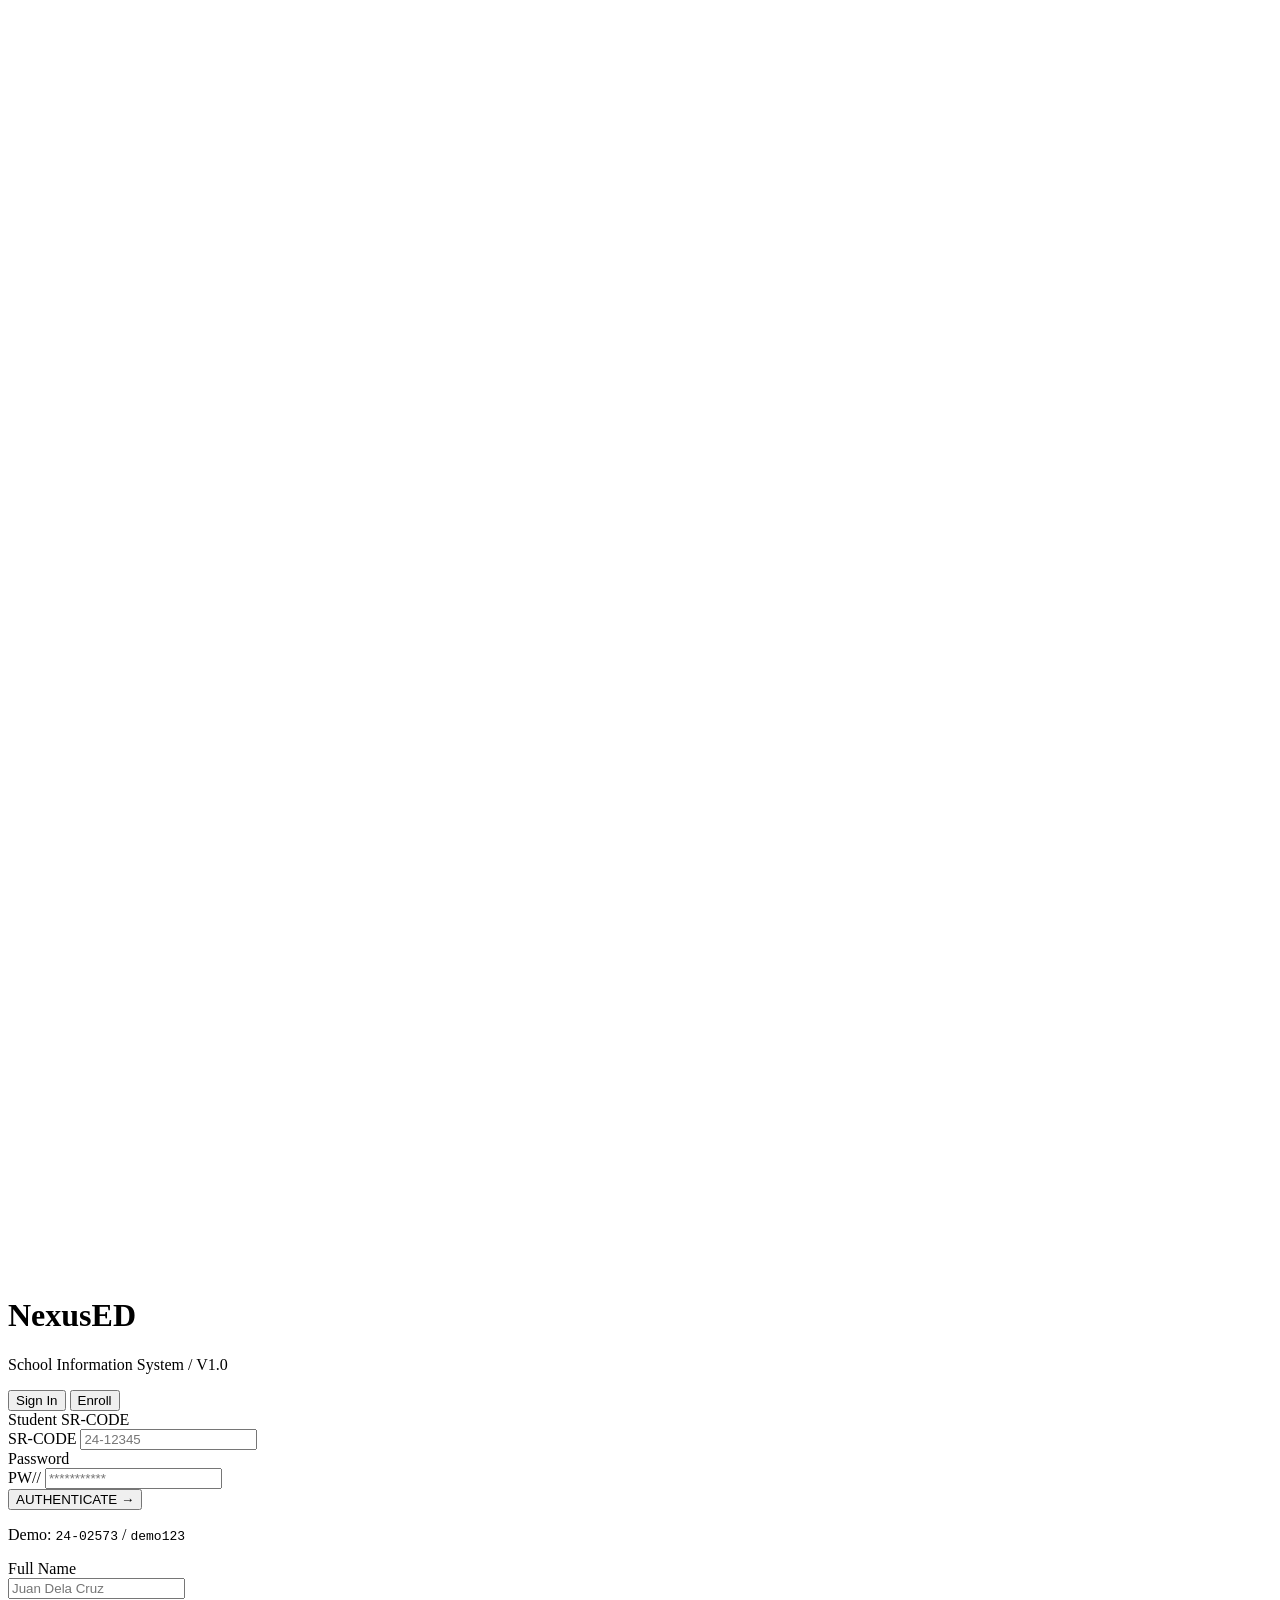
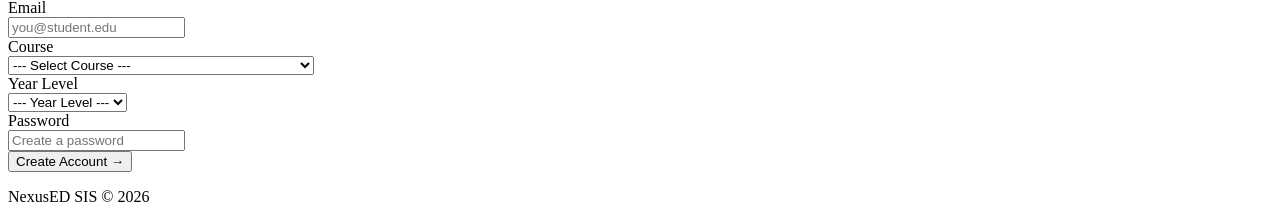
==== index.html @ 927b623e "added index that contains login and register" ====
<!DOCTYPE html>
<html lang="en">
<head>
    <meta charset="UTF-8">
    <meta name="viewport" content="width=device-width, initial-scale=1.0">
    <title>NexusED Portal</title>
</head>
<body class="login-page">

    <!-- Background Grids -->
    <div class="background-grid"></div>
    <div class="background-scanlines"></div>

    <!-- Corner Marks-->
    <span class="corner tl"></span>
    <span class="corner tr"></span>
    <span class="corner bl"></span>
    <span class="corner br"></span>

    <!-- Main Class -->
    <main class="login-interface">

        <div class="brand-block">
            <div class="brand-icon">
                <svg viewBox="0 0 48 48" fill="none" xmlns="http://www.w3.org/2000/svg">
                    <rect x="4" y="4" width="40" height="40" stroke="var(--accent)" stroke-width="2"/>
                    <rect x="12" y="12" width="24" height="24" fill="var(--accent)" opacity=".15"/>
                    <path d="M14 24 L24 14 L34 24 L24 34 Z" stroke="var(--accent)" stroke-width="2" fill="none"/>
                    <circle cx="24" cy="24" r="3" fill="var(--accent)"/>
                </svg>
            </div>

            <h1 class="brand-name">NexusED</h1>
            <p class="brand-sub">School Information System / V1.0</p>
        </div>

        <!-- Tab Switcher -->
        <div class="tab-bar">
            <button class="tab_active" data-tab="login"> Sign In</button>
            <button class="tab" data-tab="register">Enroll</button>
        </div>

        <!-- Login Form -->
        <form id="loginForm" class="form-card" autocomplete="off">
            <div class="field-group">
                <label class="field-label">Student SR-CODE</label>

                <div class="input-wrap">
                    <span class="input-prefix">SR-CODE</span>
                    <input required type="text" id="loginID" placeholder="24-12345" class="field-input" />
                </div>
            </div>
            <div class="field-group">
                <label class="field-label">Password</label>
                <div class="input-wrap">
                    <span class="input-prefix">PW//</span>
                    <input required type="password" id="loginPW" placeholder="***********" maxlength="16" minlength="8" class="field-input" /> 
                </div>
            </div>
            <div id="loginError" class="msg msg--error hidden"></div>
            <button type="submit" class="btn-primary">
                <span class="btn-text">AUTHENTICATE</span>
                <span class="btn-arrow">→</span>
            </button>
            <p class="hint">Demo: <code>24-02573</code> / <code>demo123</code></p>
        </form>

        <!-- Register Form -->
        <form id="registrationForm" class="form-card_hidden" autocomplete="off">
            <div class="field-row">
                <div class="field-group">
                    <label class="field-label">Full Name</label>
                    <div class="input-wrap">
                        <input required type="text" id="studentName" placeholder="Juan Dela Cruz" class="field-input" />
                    </div>
                </div>
                <div class="field-group">
                    <label class="field-label">Email</label>
                    <div class="input-wrap">
                        <input required type="email" id="studentEmail" placeholder="you@student.edu" class="field-input" />
                    </div>
                </div>
            </div>
            <div class="field-row">
                <div class="field-group">
                    <label class="field-label">Course</label>
                    <div class="input-wrap_select-wrap">
                        <select required id="studentCourse" class="field-input_field-select">
                            <option value="" disabled selected>--- Select Course ---</option>
                            <option value="bsComputerScience">BS Computer Science</option>
                            <option value="bsInformationTechnology">BS Information Technology</option>
                            <option value="bsInformationSystem">BS Information System</option>
                            <option value="bsGeodeticEnginnering">BS Geodetic Engineering</option>
                            <option value="bsCivilEngineering">BS Civil Engineering</option>
                            <option value="bsMechanicalEngineering">BS Mechanical Engineering</option>
                            <option value="bsElectronicsAndCommunicationEngineering">BS Electronics and Communication Engineering</option>
                            <option value="bsAccounting">BS Accounting</option>
                            <option value="bsPsychology">BS Psychology</option>
                            <option value="bsNursing">BS Nursing</option>
                        </select>
                    </div>
                </div>
                <div class="field-group">
                    <label class="field-label">Year Level</label>
                    <div class="input-wrap_select-wrap">
                        <select required id="registeredYearLevel" class="field-input_field-select">
                            <option value="" disabled selected>--- Year Level ---</option>
                            <option value="1">1st Year</option>
                            <option value="2">2nd Year</option>
                            <option value="3">3rd Year</option>
                            <option value="4">4th Year</option>
                        </select>
                    </div>
                </div>
            </div>
            <div class="field-group">
                <label class="field-label">Password</label>
                <div class="input-wrap">
                    <input type="password" id="regPW" placeholder="Create a password" class="field-input" />
                </div>
            </div>
            <div id="registerMSG" class="msg_hidden"></div>
            <button type="submit" class="btn-primary">
                <span class="btn-text">Create Account</span>
                <span class="btn-arrow">→</span>
            </button>
        </form>
    </main>

    <footer>
        <p class="footer-note">NexusED SIS © 2026</p>
    </footer>
    
</body>
</html>
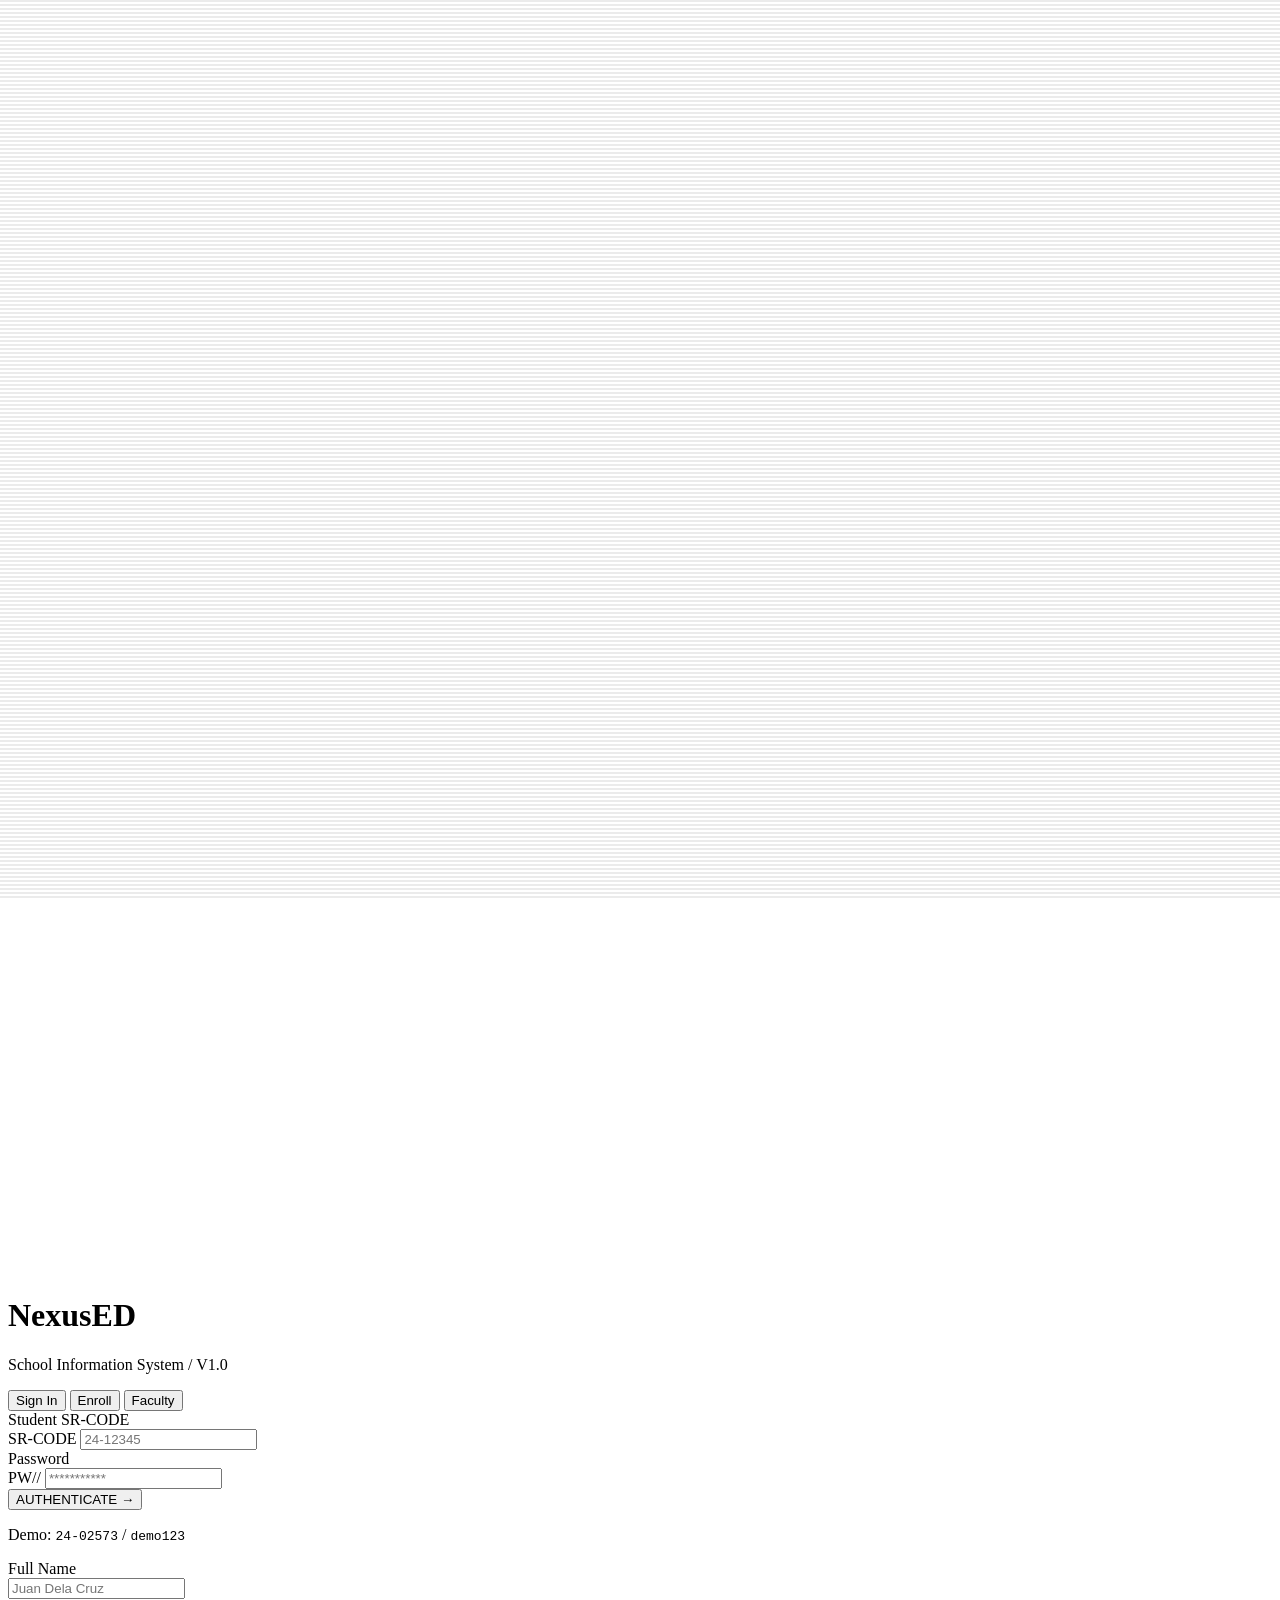
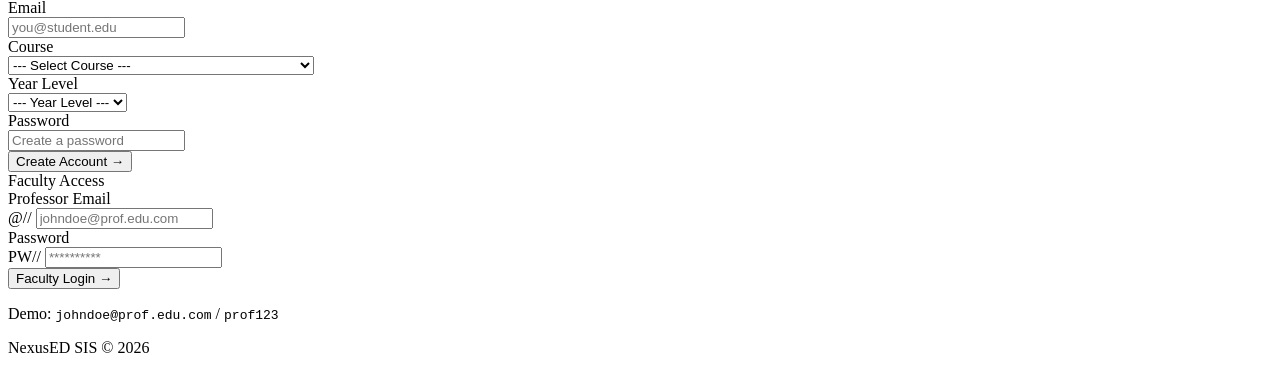
==== commit ed2eae9b: "updated html and primer css" ====
--- a/index.html
+++ b/index.html
@@ -4,6 +4,7 @@
     <meta charset="UTF-8">
     <meta name="viewport" content="width=device-width, initial-scale=1.0">
     <title>NexusED Portal</title>
+    <link rel="stylesheet" href="style.css">
 </head>
 <body class="login-page">
 
@@ -34,13 +35,14 @@
             <p class="brand-sub">School Information System / V1.0</p>
         </div>
 
-        <!-- Tab Switcher -->
+        <!-- Three Tab Bar -->
         <div class="tab-bar">
-            <button class="tab_active" data-tab="login"> Sign In</button>
+            <button class="tab_active" data-tab="login">Sign In</button>
             <button class="tab" data-tab="register">Enroll</button>
+            <button class="tab" data-tab="professor">Faculty</button>
         </div>
 
-        <!-- Login Form -->
+        <!-- Student Login Form -->
         <form id="loginForm" class="form-card" autocomplete="off">
             <div class="field-group">
                 <label class="field-label">Student SR-CODE</label>
@@ -116,7 +118,7 @@
             <div class="field-group">
                 <label class="field-label">Password</label>
                 <div class="input-wrap">
-                    <input type="password" id="regPW" placeholder="Create a password" class="field-input" />
+                    <input type="password" id="regPW" placeholder="Create a password" minlength="8" maxlength="16" class="field-input" />
                 </div>
             </div>
             <div id="registerMSG" class="msg_hidden"></div>
@@ -124,6 +126,31 @@
                 <span class="btn-text">Create Account</span>
                 <span class="btn-arrow">→</span>
             </button>
+        </form>
+
+        <!-- Professor Login -->
+        <form id="professorForm" class="form-card_hidden" autocomplete="off">
+            <div class="prof-login-badge">Faculty Access</div>
+            <div class="field-group">
+                <label class="field-label">Professor Email</label>
+                <div class="input-wrap">
+                    <span class="input-prefix">@//</span>
+                    <input required type="email" id="profEmail" placeholder="johndoe@prof.edu.com" class="field-input" />
+                </div>
+            </div>
+            <div class="field-group">
+                <label class="field-label">Password</label>
+                <div class="input-wrap">
+                    <span class="input-prefix">PW//</span>
+                    <input required type="password" id="profPW" placeholder="**********" maxlength="16" minlength="8" class="field-input" />
+                </div>
+            </div>
+            <div id="profError" class="msg msg--error hidden"></div>
+            <button type="submit" class="btn-primary btn-prof">
+                <span class="btn-text">Faculty Login</span>
+                <span class="btn-arrow">→</span>
+            </button>
+            <p class="hint">Demo: <code>johndoe@prof.edu.com</code> / <code>prof123</code></p>
         </form>
     </main>
 
--- a/style.css
+++ b/style.css
@@ -0,0 +1,20 @@
+
+
+/*Background*/
+.background-grid{
+    position: fixed;
+    inset: 0;
+    pointer-events: none;
+    z-index: 0;
+    background-image: linear-gradient(var(--border) 1px, transparent 1px), linear-gradient(90deg, var(--border) 1px, transparent 1px);
+    background-size: 40px 40px;
+    opacity: .4;
+}
+
+.background-scanlines{
+    position: fixed;
+    inset: 0;
+    pointer-events: none;
+    z-index: 0;
+    background: repeating-linear-gradient(0deg, transparent, transparent 2px, rgba(0, 0, 0, 0.08) 2px, rgba(0, 0, 0, 0.08) 4px);
+}
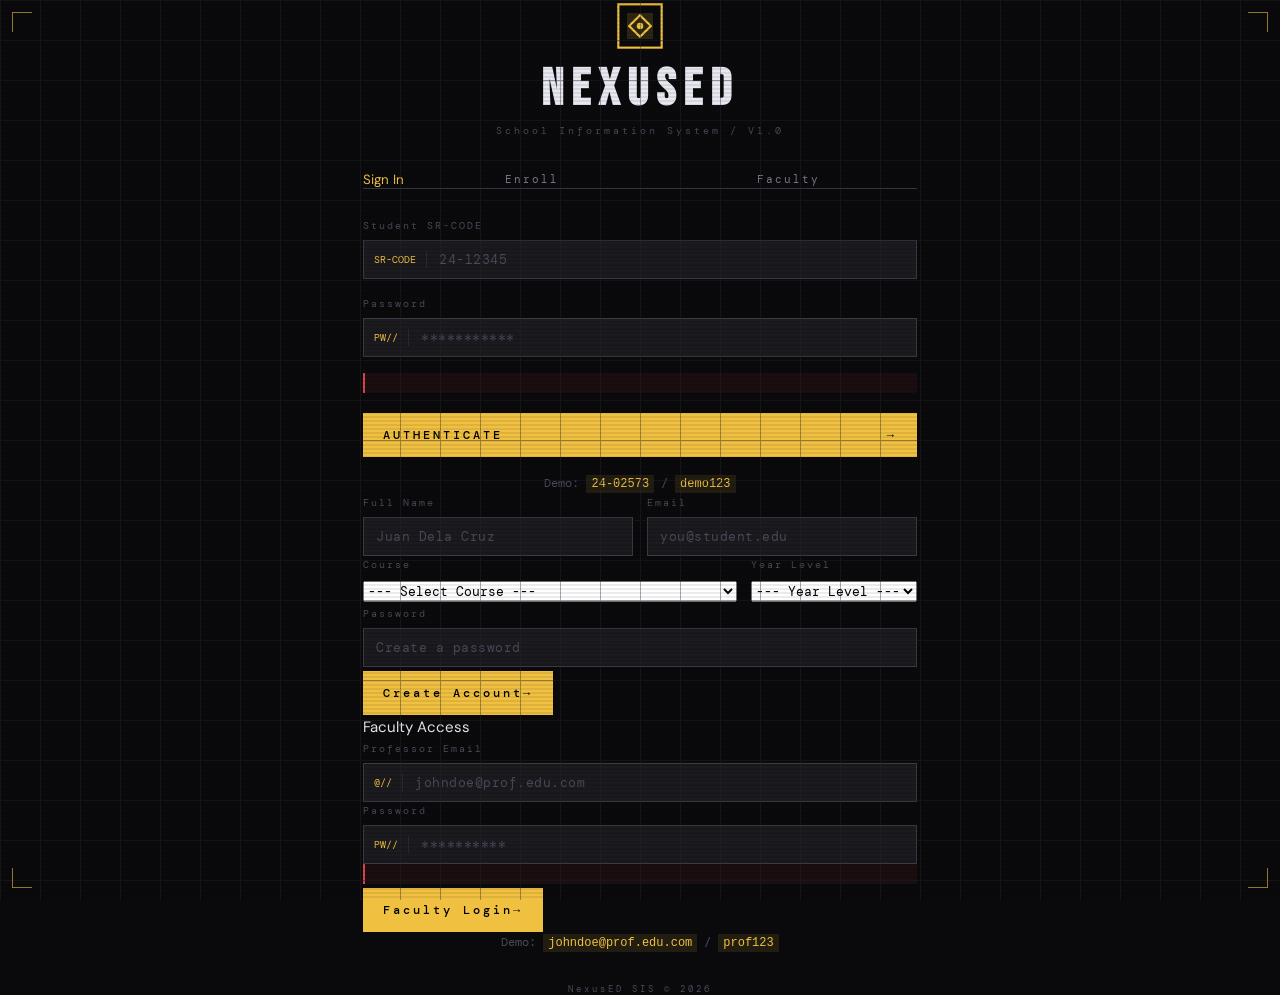
==== commit 6b94c156: "updated state for both html and css" ====
--- a/index.html
+++ b/index.html
@@ -152,11 +152,9 @@
             </button>
             <p class="hint">Demo: <code>johndoe@prof.edu.com</code> / <code>prof123</code></p>
         </form>
-    </main>
-
     <footer>
         <p class="footer-note">NexusED SIS © 2026</p>
     </footer>
-    
+    </main>
 </body>
 </html>
--- a/style.css
+++ b/style.css
@@ -1,4 +1,67 @@
-
+@import url('https://fonts.googleapis.com/css2?family=Bebas+Neue&family=DM+Mono:wght@400;500&family=DM+Sans:wght@300;400;500;600&display=swap');
+
+/*Variables*/
+:root {
+    --bg: #0a0a0c;
+    --bg2: #111114;
+    --bg3: #1a1a1f;
+    --border: #2a2a32;
+    --border2: #3a3a45;
+    --text: #e8e8f0;
+    --text-dim: #7a7a90;
+    --text-muted: #4a4a5a;
+    --accent: #f0c040;
+    --accent2: #e07020;
+    --green: #40c080;
+    --red: #e04050;
+    --blue: #4080f0;
+    
+    --font-display: 'Bebas Neue', sans-serif;
+    --font-mono: 'DM Mono', monospace;
+    --font-body: 'DM Sans', sans-serif;
+
+    --sidebar-width: 220px;
+    --topbar-height: 56px;
+    --radius: 2px;
+    --gap: 24px;
+}
+
+/*Reset*/
+*, *::before, *::after {
+    box-sizing: border-box;
+    margin: 0;
+    padding: 0;
+}
+
+html {
+    scroll-behavior: smooth;
+}
+
+body {
+    background: var(--bg);
+    color: var(--text);
+    font-family: var(--font-body);
+    font-size: 15px;
+    line-height: 1.7;
+    min-height: 100vh;
+    overflow-x: hidden;
+}
+
+a {
+    text-decoration: none;
+    color: inherit;
+}
+
+button{
+    cursor: pointer;
+    font-family: inherit;
+    border: none;
+    background: none;
+}
+
+input, select {
+    font-family: var(--font-mono);
+}
 
 /*Background*/
 .background-grid{
@@ -17,4 +80,247 @@
     pointer-events: none;
     z-index: 0;
     background: repeating-linear-gradient(0deg, transparent, transparent 2px, rgba(0, 0, 0, 0.08) 2px, rgba(0, 0, 0, 0.08) 4px);
+}
+
+.corner {
+    position: fixed; 
+    width: 20px;
+    height: 20px;
+    z-index: 999;
+    pointer-events: none;
+    border-color: var(--accent);
+    border-style: solid;
+    opacity: 0.6;
+}
+
+.corner.tl { top: 12px; left: 12px;  border-width: 1px 0 0 1px; }
+.corner.tr { top: 12px; right: 12px; border-width: 1px 1px 0 0; }
+.corner.bl { bottom: 12px; left: 12px;  border-width: 0 0 1px 1px; }
+.corner.br { bottom: 12px; right: 12px; border-width: 0 1px 1px 0; }
+
+/*======= LOGIN PAGE =======*/
+.login-page {
+    display: flex;
+    align-items: center;
+    justify-content: center;
+    min-height: 100vh;
+}
+
+.login-wrap {
+    position: relative;
+    z-index: 10;
+    width: 100%;
+    max-width: 520px;
+    padding: 48px 40px;
+    background: var(--bg2);
+    border: 1px solid var(--border2);
+    box-shadow: 0 0 80px rgba(240, 192, 64, 0.5), inset 0 1px 0 rgba(255, 255, 255, 0.3);
+    animation: fadeUp .5s ease both;
+}
+
+.brand-block{
+    text-align: center;
+    margin-bottom: 32px;
+}
+
+.brand-icon{
+    width: 52px;
+    height: 52px;
+    margin: 0 auto 12px;
+}
+
+.brand-icon svg{
+    width: 100%;
+    height: 100%;
+}
+
+.brand-name{
+    font-family: var(--font-display);
+    font-size: 52px;
+    letter-spacing: 8px;
+    color: var(--text);
+    line-height: 1;
+}
+
+.brand-sub{
+    font-family: var(--font-mono);
+    font-size: 10px;
+    color: var(--text-muted);
+    letter-spacing: 3px;
+    margin-top: 6px;
+}
+
+.tab-bar{
+    display: flex;
+    border-bottom: 1px solid var(--border2);
+    margin-bottom: 28px;
+}
+
+.tab {
+    flex: 1;
+    padding: 10px, 0;
+    font-family: var(--font-mono);
+    font-size: 11px;
+    letter-spacing: 2px;
+    color: var(--text-dim);
+    border-bottom: 2px solid transparent;
+    transition: color .2s border-color .2s;
+    margin-bottom: -1px;
+}
+
+.tab_active {
+    color: var(--accent);
+    border-bottom-color: var(--accent);
+}
+
+.tab:hover {
+    color: var(--accent);
+}
+
+.form-card {
+    display: flex;
+    flex-direction: column;
+    gap: 16px;
+}
+
+.form-card.hidden{
+    display: none;
+}
+
+.field-group {
+    display: flex;
+    flex-direction: column;
+    gap: 6px;
+    flex: 1;
+}
+
+.field-row {
+    display: flex;
+    gap: 14px;
+}
+
+.field-label {
+    font-family: var(--font-mono);
+    font-size: 10px;
+    letter-spacing: 2px;
+    color: var(--text-muted);
+}
+
+.input-wrap {
+    display: flex;
+    align-items: center;
+    background: var(--bg3);
+    border: 1px solid var(--border2);
+    transition: border-color .3s, box-shadow .3s;
+}
+
+.input-wrap:focus-within {
+    border-color: var(--accent);
+    box-shadow: 0 0 0 2px rgba(240, 192, 64, 0.1);
+}
+
+.input-prefix {
+    font-family: var(--font-mono);
+    font-size: 10px;
+    color: var(--accent);
+    padding: 0 10px;
+    border-right: 1px solid var(--border);
+    white-space: nowrap;
+}
+
+.field-input {
+    flex: 1;
+    background: none;
+    border: none;
+    color: var(--text);
+    padding: 10px 12px;
+    font-size: 13px;
+    letter-spacing: 0.5px;
+}
+
+.field-input::placeholder {
+    color: var(--text-muted);
+}
+
+.field-select {
+    appearance: none;
+}
+
+.select-wrap {
+    position: relative;
+}
+
+.select-wrap::after {
+    content: '▾';
+    position: absolute;
+    right: 12px;
+    top: 50%;
+    transform: translateY(-50%);
+    color: var(--text-dim);
+    pointer-events: none;
+    font-size: 12px;
+}
+
+.btn-primary {
+    display: flex;
+    align-items: center;
+    justify-content: space-between;
+    padding: 14px 20px;
+    background: var(--accent);
+    color: black;
+    font-family: var(--font-mono);
+    font-size: 12px;
+    font-weight: 500;
+    letter-spacing: 3px;
+    transition: background .3s, transform .2s;
+    margin-top: 4px;
+}
+
+.btn-primary:hover {
+    background: #ffd060;
+}
+
+.msg {
+    font-family: var(--font-mono);
+    font-size: 11px;
+    padding: 10px 12px;
+    border-left: 2px solid;
+}
+
+.msg--error {
+    color: var(--red);
+    border-color: var(--red);
+    background: rgba(224, 64, 80, .08);
+}
+
+.msg--success {
+    color: var(--green);
+    border-color: var(--green);
+    background: rgba(64, 192, 128, 0.08);
+}
+
+.msg_hidden{
+    display: none;
+}
+
+.hint{
+    font-family: var(--font-mono);
+    font-size: 12px;
+    color: var(--text-muted);
+    text-align: center;
+}
+
+.hint code{
+    color: var(--accent);
+    background: rgba(240, 192, 64, 0.1);
+    padding: 2px 5px;
+}
+
+footer, .footer-note{
+    font-family: var(--font-mono);
+    font-size: 9px;
+    letter-spacing: 3px;
+    color: var(--text-muted);
+    text-align: center;
+    margin-top: 28px;
 }
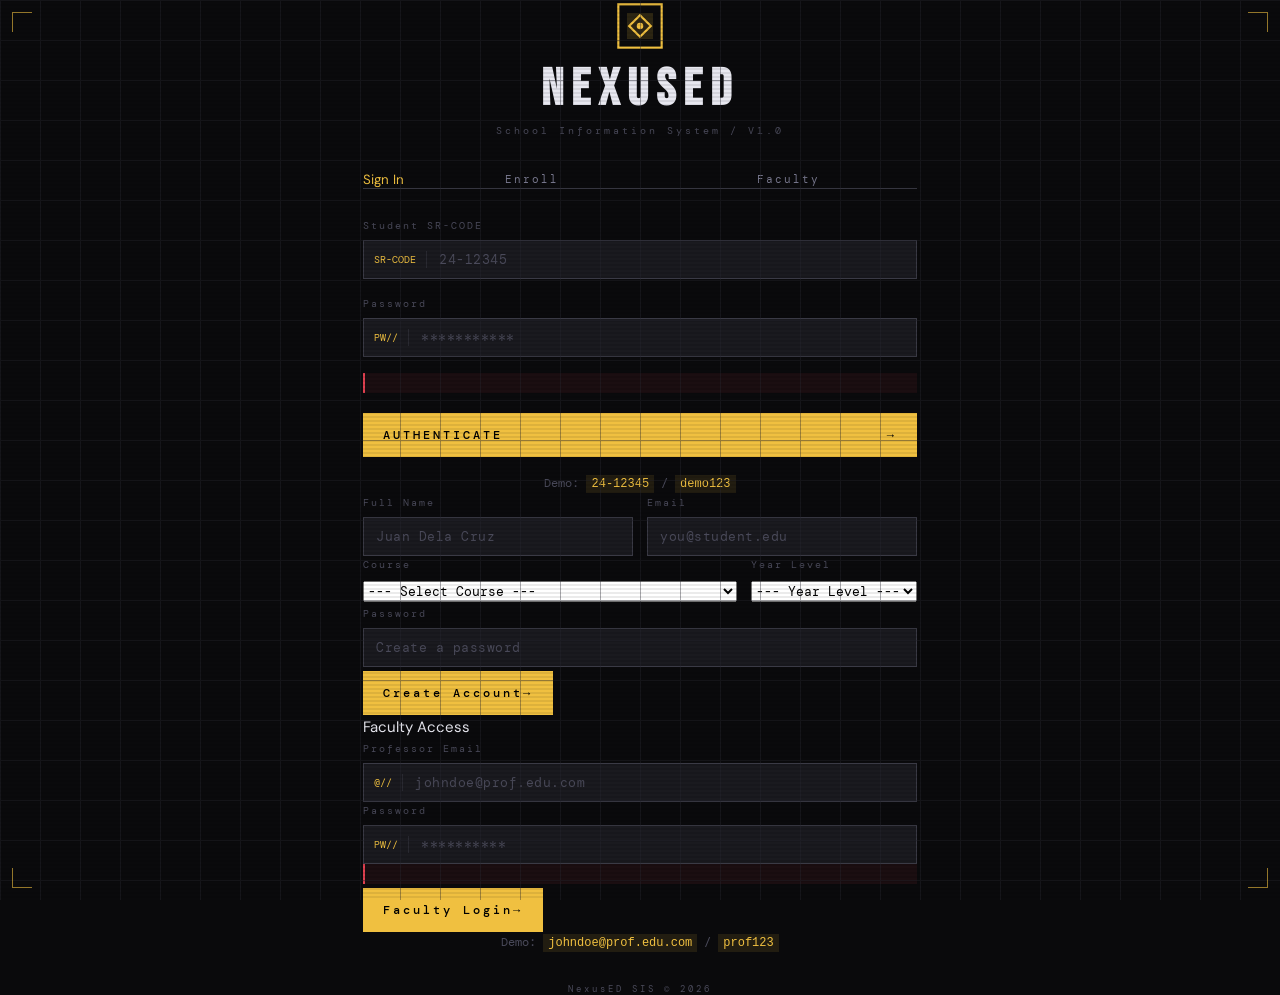
==== commit 46e047e6: "I chance the demo acc" ====
--- a/index.html
+++ b/index.html
@@ -64,7 +64,7 @@
                 <span class="btn-text">AUTHENTICATE</span>
                 <span class="btn-arrow">→</span>
             </button>
-            <p class="hint">Demo: <code>24-02573</code> / <code>demo123</code></p>
+            <p class="hint">Demo: <code>24-12345</code> / <code>demo123</code></p>
         </form>
 
         <!-- Register Form -->
--- a/style.css
+++ b/style.css
@@ -82,6 +82,7 @@
     background: repeating-linear-gradient(0deg, transparent, transparent 2px, rgba(0, 0, 0, 0.08) 2px, rgba(0, 0, 0, 0.08) 4px);
 }
 
+/*Corners*/
 .corner {
     position: fixed; 
     width: 20px;
@@ -323,4 +324,621 @@
     color: var(--text-muted);
     text-align: center;
     margin-top: 28px;
+}
+
+/* Dashboard Stylesheet */
+.dashboard-page {
+    display: flex;
+    min-height: 100vh;
+}
+
+/* Sidebar */
+.sidebar{
+    position: fixed;
+    left: 0;
+    top: 0;
+    bottom: 0;
+    width: var(--sidebar-width);
+    background: var(--bg2);
+    border-right: 1px solid var(--border2);
+    display: flex;
+    flex-direction: column;
+    z-index: 100;
+    transition: transorm .3s ease;
+}
+
+.sidebar-logo {
+    display: flex;
+    align-items: center;
+    gap: 12px;
+    padding: 17px 20px;
+    border-bottom: 1px solid var(--border);
+}
+
+.logo-icon-sm {
+    width: 27px;
+    height: 27px;
+    flex-shrink: 0;
+}
+.logo-text {
+    font-family: var(--font-display);
+    font-size: 23px;
+    letter-spacing: 3px;
+    color: var(--text);
+}
+
+.nav-links {
+    flex: 1;
+    padding: 17px 0;
+}
+
+.nav-item {
+    display: flex;
+    align-items: center;
+    gap: 12px;
+    padding: 12px 20px;
+    font-family: var(--font-mono);
+    font-size: 11px;
+    letter-spacing: 2px;
+    color: var(--text-dim);
+    border-left: 2px solid transparent;
+    transition: all .13s;
+}
+
+.nav-item:hover {
+    color: var(--text);
+    background: rgba(255, 255, 255, 0.03);
+}
+
+.nav-item.active {
+    color: var(--accent);
+    border-left-color: var(--accent);
+    background: rgba(240, 192, 64, 0.05);
+}
+
+.nav-icon {
+    font-size: 15px;
+    width: 16px;
+    text-align: center;
+}
+
+.sidebar-profile {
+    display: flex;
+    align-items: center;
+    gap: 12px;
+    padding: 15px 20px;
+    border-top: 1px solid var(--border);
+    border-bottom: 1px solid var(--border);
+}
+
+.avatar {
+    width: 36px;
+    height: 36px;
+    border-radius: var(--radius);
+    background: var(--accent);
+    color: black;
+    font-family: var(--font-display);
+    font-size: 14px;
+    letter-spacing: 1px;
+    display: flex;
+    align-items: center;
+    justify-content: center;
+    flex-shrink: 0;
+}
+
+.avatar.avatar-lg {
+    width: 60px;
+    height: 60px;
+    font-size: 22px;
+    margin: 0 auto 12px;
+}
+
+.profile-name{
+    font-size: 12px;
+    font-weight: 500;
+    color: var(--text);
+    white-space: nowrap;
+    overflow: hidden;
+    text-overflow: ellipsis;
+}
+
+#profileSRCODE{
+    font-family: var(--font-mono); 
+    font-size: 10px;
+    color: var(--text-muted);
+}
+
+.logout-btn {
+    margin: 12px 17px 20px;
+    padding: 10 15px;
+    font-family: var(--font-mono);
+    font-size: 10px;
+    letter-spacing: 3px;
+    color: var(--text-dim);
+    border: 1px solid var(--border);
+    transition: all .3s;
+}
+
+.logout-btn:hover {
+    color: var(--red);
+    border-color: var(--red);
+    background: rgba(224, 64, 80, 0.08);
+}
+
+/* Main Dashboard Area */
+.dashboard-main{
+    margin-left: var(--sidebar-width);
+    flex: 1;
+    display: flex;
+    flex-direction: column;
+    min-height: 100vh;
+    position:relative;
+    z-index: 1;
+}
+
+/* Topbar */
+.topbar {
+    height: var(--topbar-height);
+    background: rgba(10, 10, 12, 0.8);
+    backdrop-filter: blur(7px);
+    border-bottom: 1px solid var(--border);
+    display: flex;
+    align-items: center;
+    justify-content: space-between;
+    padding: 0 28px;
+    position: sticky;
+    top: 0;
+    z-index: 50;
+}
+
+.topbar-left {
+    display: flex;
+    align-items: center;
+    gap: 20px;
+}
+
+.menu-toggle {
+    font-size: 18px;
+    color: var(--text-dim);
+    display: none;
+}
+
+.breadcrumbs{
+    font-family: var(--font-mono);
+    font-size: 12px;
+    letter-spacing: 1px;
+    display: flex;
+    align-items: center;
+    gap: 9px;
+}
+
+.bc-root {
+    color: var(--text-muted);
+}
+
+.bc-separator {
+    color: var(--border2);
+}
+
+.bc-current {
+    color: var(--accent);
+}
+
+.topbar-right {
+    display: flex;
+    align-items: center;
+    gap: 10px;
+    font-family: var(--font-mono);
+    font-size: 11px;
+    color: var(--text-dim);
+}
+
+.status-dot {
+    width: 8px;
+    height: 8px;
+    border-radius: 50%;
+    background: var(--green);
+    animation: pulse 2s ease infinite;
+}
+
+.status-label {
+    color: var(--green);
+    letter-spacing: 1px;
+}
+
+/* Section Wraps */
+.section-wrap {
+    padding: var(--gap) 28px 40px;
+}
+
+.dash-section {
+    display: none; animation: fadeUp .35s ease both;
+}
+
+.dash-section.active {
+    display: block;
+}
+
+.section-header {
+    margin-bottom: 25px;
+}
+
+.section-title {
+    font-family: var(--font-display);
+    font-size: 32px;
+    letter-spacing: 4px;
+    color: var(--text);
+    line-height: 1;
+}
+
+.section-sub {
+    font-family: var(--font-mono);
+    font-size: 11px;
+    color: var(--text-muted);
+    letter-spacing: 1px;
+    margin-top: 6px;
+}
+
+/* Status Grid */
+.status-grid {
+    display: grid;
+    grid-template-columns: repeat(4, 1fr);
+    gap: 20px;
+    margin-top: 25px;
+}
+
+.status-card {
+    background: var(--bg2);
+    border: 1px solid var(--border2);
+    padding: 20px 22px;
+    position: relative;
+    overflow: hidden;
+    animation: fadeUp .5s ease both;
+    margin-bottom: 10px;
+}
+
+.status-card[data-delay="1"] {
+    animation-delay: .2s;
+}
+
+.status-card[data-delay="2"] {
+    animation-delay: .4s;
+}
+
+.status-card[data-delay="3"] {
+    animation-delay: .6s;
+}
+
+.status-card::before {
+    content: '';
+    position: absolute; 
+    top: 0;
+    left: 0;
+    right: 0;
+    height: 2px;
+    background: var(--border2);
+}
+
+.status-card.highlight::before{
+    background: var(--accent);
+}
+
+.status-label {
+    font-family: var(--font-mono);
+    font-size: 12px;
+    letter-spacing: 2px;
+    color: var(--text-muted);
+    margin-bottom: 6px;
+}
+
+.status-value {
+    font-family: var(--font-display);
+    font-size: 45px;
+    letter-spacing: 2px;
+    color: var(--text);
+    line-height: 1;
+}
+
+.status-value.small {
+    font-size: 32px;
+}
+
+.status-card.highlight .status-value {
+    color: var(--accent);
+}
+
+.status-unit {
+    font-family: var(--font-mono);
+    font-size: 10.5px;
+    letter-spacing: 2px;
+    color: var(--text-muted);
+    margin-top: 8px;
+}
+
+/* Panel Row */
+.panel-row {
+    display: grid;
+    grid-template-columns: 1fr 260px;
+    gap: 10px;
+}
+
+.panel {
+    background: var(--bg2);
+    border: 1px solid var(--border2);
+    padding: 22px;
+}
+
+.panel-title {
+    font-family: var(--font-mono);
+    font-size: 12px;
+    letter-spacing: 2px;
+    color: var(--text-muted);
+    margin-bottom: 19px
+}
+
+/* Bar Chart */
+.bar-chart {
+    display: flex;
+    flex-direction: column;
+    gap: 12px;
+}
+
+.bar-row {
+    display: flex;
+    align-items: center;
+    gap: 12px;
+}
+
+.bar-subject {
+    font-family: var(--font-mono);
+    font-size: 11px;
+    letter-spacing: 1px;
+    color: var(--text-dim);
+    width: 160px;
+    white-space: nowrap;
+    overflow: hidden;
+    text-overflow: ellipsis;
+}
+
+.bar-track {
+    flex: 1;
+    height: 16px;
+    background: var(--bg3);
+    position: relative;
+    overflow: hidden;
+}
+
+.bar-fill {
+    height: 100%;
+    background: var(--accent);
+    transition: width 1s cubic-bezier(0.25, 0.46, 0.45, 0.95);
+    position: relative;
+}
+
+.bar-fill::after {
+    content: '';
+    position: absolute;
+    top: 0;
+    bottom: 0;
+    right: 0;
+    width: 2px;
+    background: rgba(255, 255, 255, 0.4);
+}
+
+.bar-grade {
+    font-family: var(--font-mono);
+    font-size: 11px;
+    color: var(--text);
+    width: 45px;
+    text-align: right;
+}
+
+/* Profile Card */
+.profile-card {
+    text-align: center;
+}
+
+.profile-card-name {
+    font-size: 15px;
+    font-weight: 600;
+    color: var(--text);
+}
+
+.profile-card-course {
+    font-family: var(--font-mono);
+    font-size: 11px;
+    color: var(--text-muted);
+    margin: 4px 0 12px;
+}
+
+.profile-card-tags {
+    display: flex;
+    gap: 8px;
+    justify-content: center;
+    flex-wrap: wrap;
+    margin-bottom: 11px;
+}
+
+.tag{
+    font-family: var(--font-mono);
+    font-size: 10px;
+    letter-spacing: 1px;
+    padding: 3px 7px;
+    border: 1px solid var(--border2);
+    color: var(--text-dim);
+}
+
+.profile-card-email {
+    font-family: var(--font-mono);
+    font-size: 10px;
+    color: var(--accent);
+}
+
+/*Data Table*/
+.data-table-wrap {
+    overflow-x: auto;
+}
+
+.data-table{
+    width: 100%;
+    border-collapse: collapse;
+}
+
+.data-table th{
+    font-family: var(--font-mono);
+    font-size: 10px;
+    letter-spacing: 2px;
+    color: var(--text-muted);
+    text-align: left;
+    padding: 12px 16px;
+    border-bottom: 1px solid var(--border2);
+    background: var(--bg2);
+    white-space: nowrap;
+}
+
+.data-table td{
+    padding: 12px 16px;
+    border-bottom: 1px solid var(--border);
+    color: var(--text);
+    white-space: nowrap;
+    font-family: var(--font-mono);
+    font-size: 13px;
+    background: var(--bg2);
+}
+
+.data-table tr:hover td {
+    background: var(--bg3);
+}
+
+.grade-pill {
+    display: inline-block;
+    padding: 3px 9px;
+    font-weight: 500;
+}
+
+.grade-pill.a {
+    color: var(--green);
+    background: rgba(64, 192, 128, 0.1);
+    border: 1px solid rgba(64, 192, 128, 0.3);
+}
+
+.grade-pill.b {
+    color: var(--blue);
+    background: rgba(64, 128, 240, 0.1);
+    border: 1px solid rgba(64, 128, 240, 0.3);
+}
+
+.grade-pill.c {
+    color: var(--accent);
+    background: rgba(240, 192, 64, 0.1);
+    border: 1px solid rgba(240, 192, 64, 0.3); 
+}
+
+.loading-cell {
+    text-align: center;
+    font-family: var(--font-mono);
+    font-size: 12px;
+    color: var(--text-muted);
+    letter-spacing: 2px;
+    padding: 40px important;
+}
+
+/* Schedule Grid */
+.schedule-grid {
+    display: flex;
+    flex-direction: column;
+    gap: 6px;
+}
+
+
+/* Notice and Announcement */
+.notice-list {
+    display: flex;
+    flex-direction: column;
+    gap: 9px;
+}
+
+/* Animation Keyframes */
+@keyframes fadeUp {
+    from {
+        opacity: 0;
+        transform: translateY(15px);
+    }
+    to {
+        opacity: 1;
+        transform: translateY(0);
+ 
+    }
+}
+
+@keyframes pulse {
+    0% {
+        transform: scale(1);
+        opacity: 1;
+    }
+    50% {
+        transform: scale(1.5);
+        opacity: 0.6;
+    }
+    100% {
+        transform: scale(1);
+        opacity: 1;
+    }
+}
+
+/* Responsive */
+@media (max-width: 1100px) {
+    .stat-grid {
+        grid-template-columns: repeat(2, 1fr);
+    }
+    .panel-row {
+        grid-template-columns: 1fr;
+    }
+    .panel-narrow {
+        order: -1;
+    }
+    .profile-card {
+        display: flex;
+        align-items: center;
+        gap: 17px;
+        text-align: left;
+    }
+    .profile-card .avatar-lg {
+        margin: 0;
+    }
+}
+
+@media (max-width: 768) {
+    :root {
+        --sidebar-width: 0px;
+    }
+    .sidebar {
+        transform: translateX(-220px);
+        width: 220px;
+    }
+    .dashboard-main {
+        margin-left: 0;
+    }
+    .menu-toggle {
+        display: block;
+    }
+    .status-grid {
+        grid-template-columns: 1fr 1fr;
+    }
+    .corner {
+        display: none;
+    }
+    .login-wrap{
+        padding: 32px 28px;
+        margin: 20px;
+    }
+    .field-row {
+        flex-direction: column;
+    }
+}
+
+@media (max-width: 480px) {
+    .status-grid {
+        grid-template-columns: 1fr;
+    }
 }
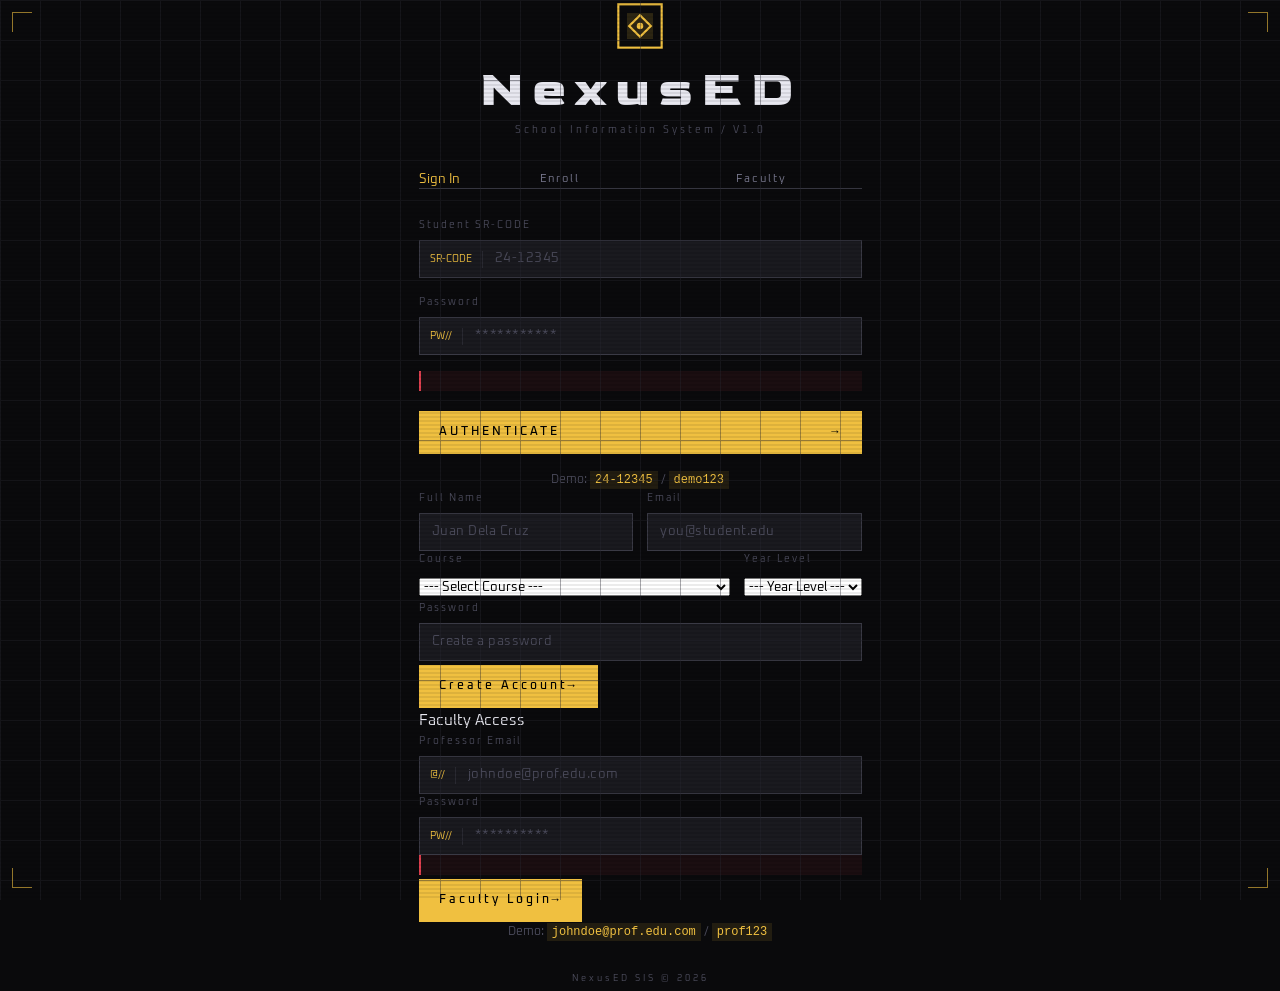
==== commit e07d9678: "fixed the font style use in the system" ====
--- a/index.html
+++ b/index.html
@@ -3,6 +3,9 @@
 <head>
     <meta charset="UTF-8">
     <meta name="viewport" content="width=device-width, initial-scale=1.0">
+    <link rel="preconnect" href="https://fonts.googleapis.com">
+    <link rel="preconnect" href="https://fonts.gstatic.com" crossorigin>
+    <link href="https://fonts.googleapis.com/css2?family=Goldman:wght@400;700&family=Oxanium:wght@200..800&display=swap" rel="stylesheet">
     <title>NexusED Portal</title>
     <link rel="stylesheet" href="style.css">
 </head>
--- a/style.css
+++ b/style.css
@@ -16,9 +16,9 @@
     --red: #e04050;
     --blue: #4080f0;
     
-    --font-display: 'Bebas Neue', sans-serif;
-    --font-mono: 'DM Mono', monospace;
-    --font-body: 'DM Sans', sans-serif;
+    --font-display: 'Goldman', sans-serif;
+    --font-mono: 'Oxanium', monospace;
+    --font-body: 'Oxanium', sans-serif;
 
     --sidebar-width: 220px;
     --topbar-height: 56px;
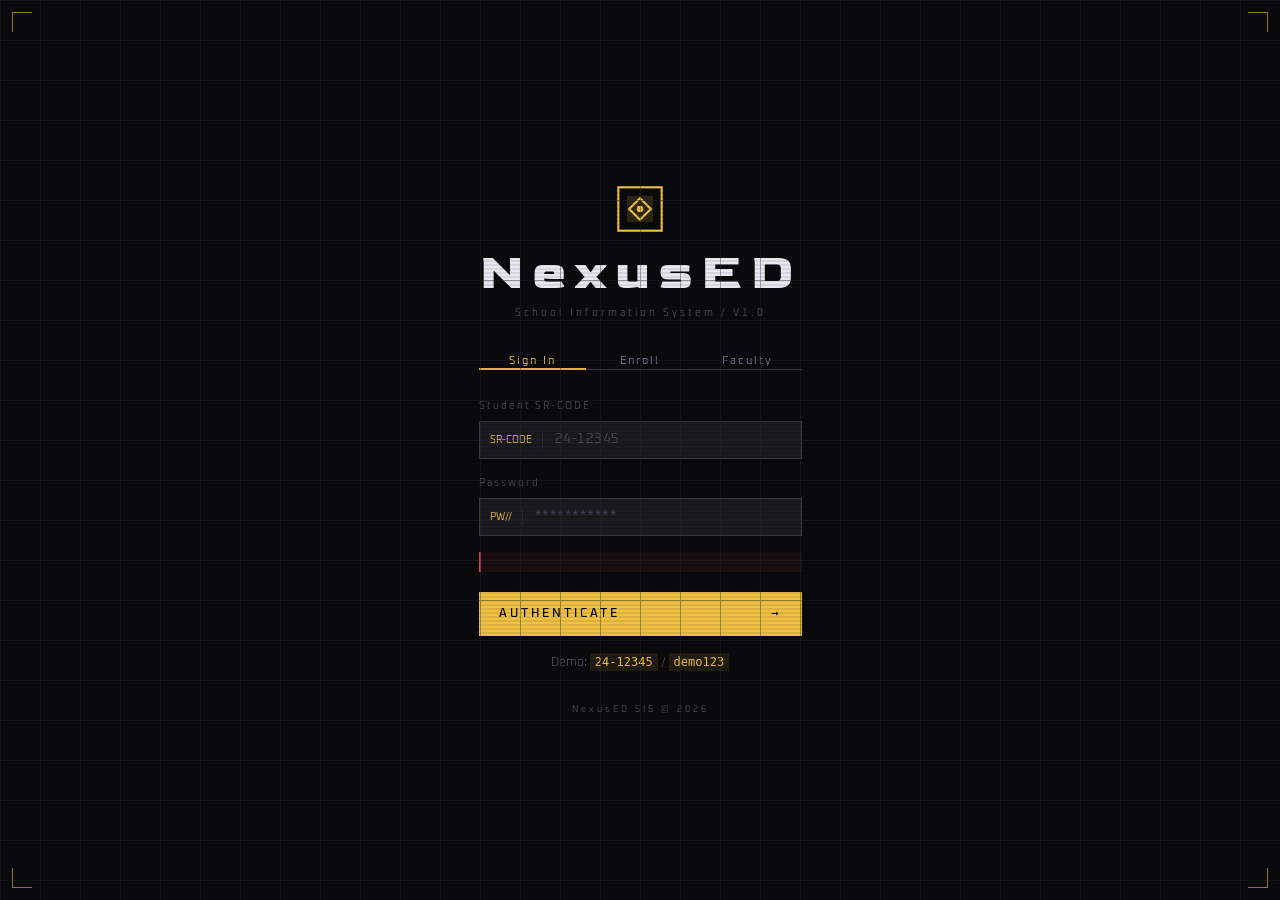
==== commit c2b77728: "debug about some id misleads and some js problems" ====
--- a/index.html
+++ b/index.html
@@ -38,9 +38,8 @@
             <p class="brand-sub">School Information System / V1.0</p>
         </div>
 
-        <!-- Three Tab Bar -->
         <div class="tab-bar">
-            <button class="tab_active" data-tab="login">Sign In</button>
+            <button class="tab tab_active" data-tab="login">Sign In</button>
             <button class="tab" data-tab="register">Enroll</button>
             <button class="tab" data-tab="professor">Faculty</button>
         </div>
@@ -71,18 +70,18 @@
         </form>
 
         <!-- Register Form -->
-        <form id="registrationForm" class="form-card_hidden" autocomplete="off">
+        <form id="registrationForm" class="form-card hidden" autocomplete="off">
             <div class="field-row">
                 <div class="field-group">
                     <label class="field-label">Full Name</label>
                     <div class="input-wrap">
-                        <input required type="text" id="studentName" placeholder="Juan Dela Cruz" class="field-input" />
+                        <input required type="text" id="registerName" placeholder="Juan Dela Cruz" class="field-input" />
                     </div>
                 </div>
                 <div class="field-group">
                     <label class="field-label">Email</label>
                     <div class="input-wrap">
-                        <input required type="email" id="studentEmail" placeholder="you@student.edu" class="field-input" />
+                        <input required type="email" id="registerEmail" placeholder="you@student.edu" class="field-input" />
                     </div>
                 </div>
             </div>
@@ -90,7 +89,7 @@
                 <div class="field-group">
                     <label class="field-label">Course</label>
                     <div class="input-wrap_select-wrap">
-                        <select required id="studentCourse" class="field-input_field-select">
+                        <select required id="registeredCourse" class="field-input_field-select">
                             <option value="" disabled selected>--- Select Course ---</option>
                             <option value="bsComputerScience">BS Computer Science</option>
                             <option value="bsInformationTechnology">BS Information Technology</option>
@@ -121,10 +120,11 @@
             <div class="field-group">
                 <label class="field-label">Password</label>
                 <div class="input-wrap">
-                    <input type="password" id="regPW" placeholder="Create a password" minlength="8" maxlength="16" class="field-input" />
+                    <input type="password" id="registeredPassword" placeholder="Create a password" minlength="8" maxlength="16" class="field-input" />
                 </div>
             </div>
-            <div id="registerMSG" class="msg_hidden"></div>
+           
+            <div id="registerMSG" class="msg hidden"></div>
             <button type="submit" class="btn-primary">
                 <span class="btn-text">Create Account</span>
                 <span class="btn-arrow">→</span>
@@ -132,7 +132,7 @@
         </form>
 
         <!-- Professor Login -->
-        <form id="professorForm" class="form-card_hidden" autocomplete="off">
+        <form id="professorForm" class="form-card hidden" autocomplete="off">
             <div class="prof-login-badge">Faculty Access</div>
             <div class="field-group">
                 <label class="field-label">Professor Email</label>
@@ -159,5 +159,6 @@
         <p class="footer-note">NexusED SIS © 2026</p>
     </footer>
     </main>
+    <script src="main.js"></script>
 </body>
 </html>
